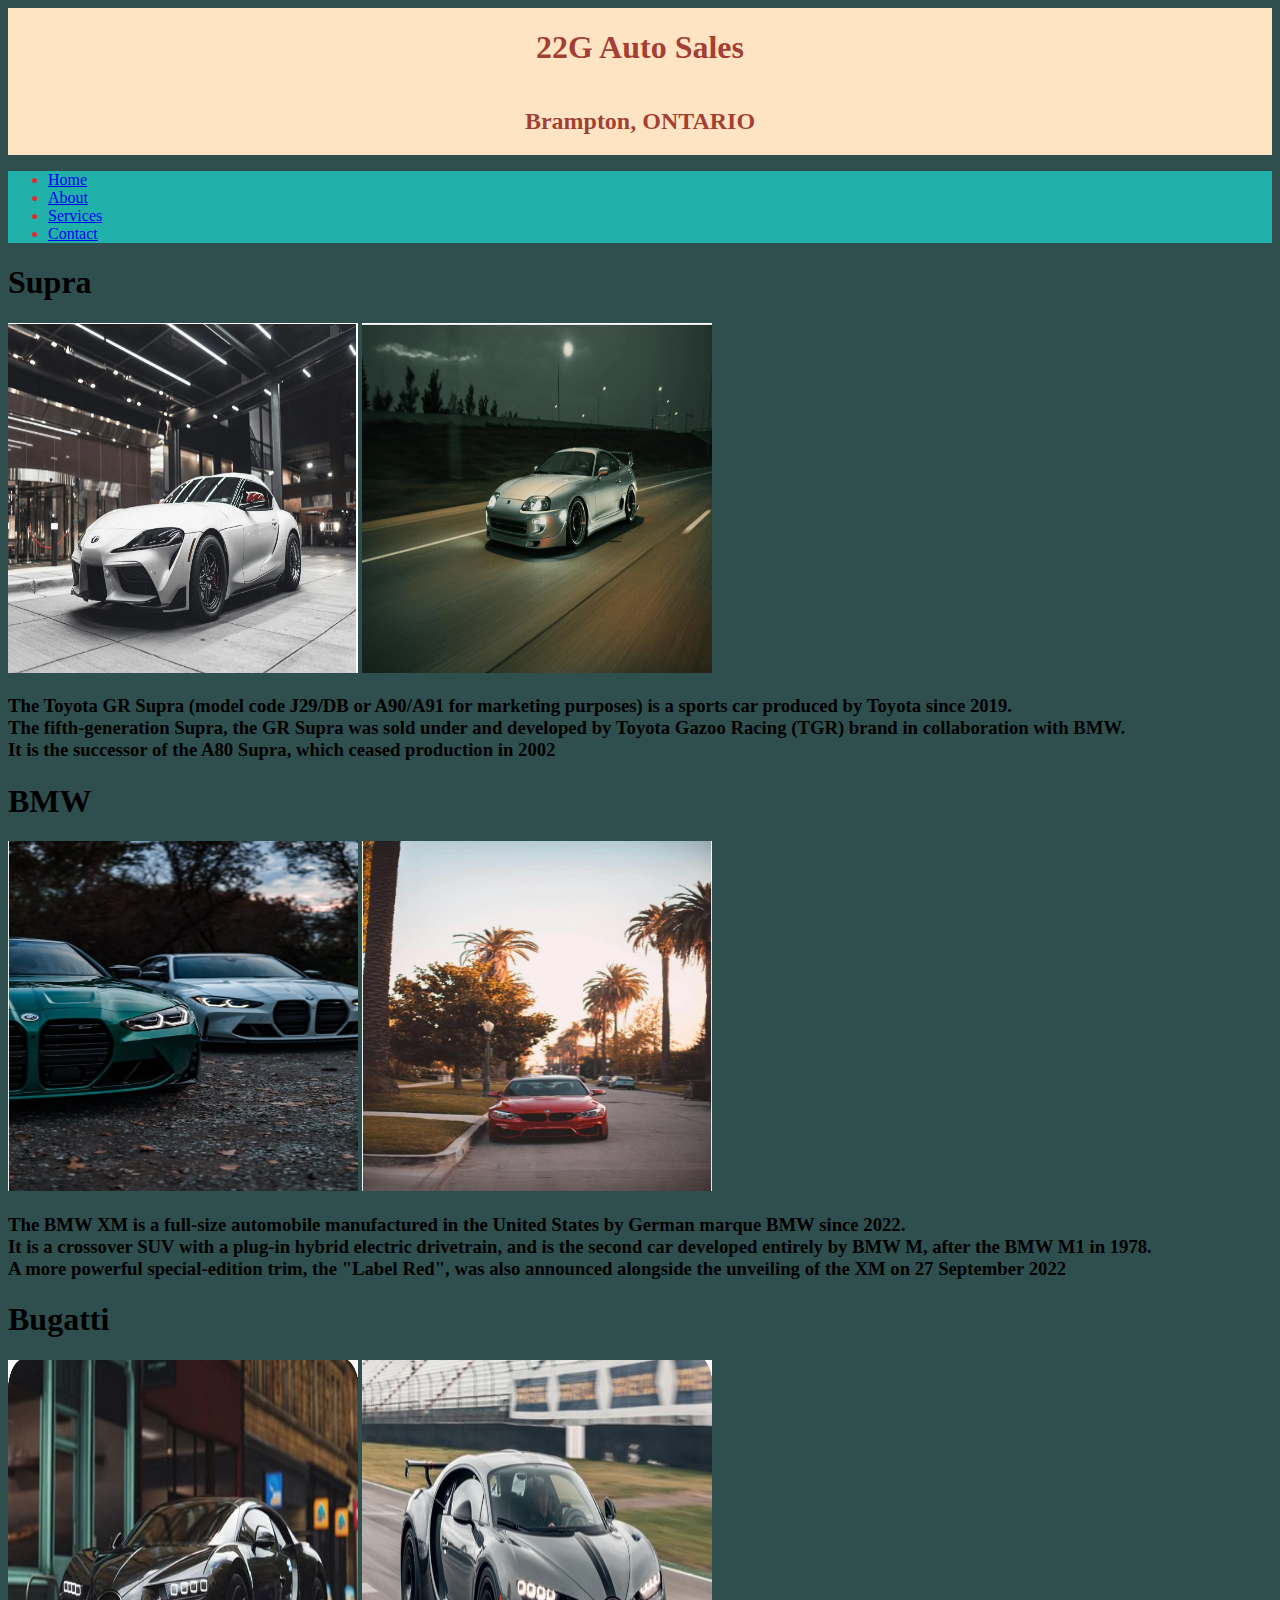
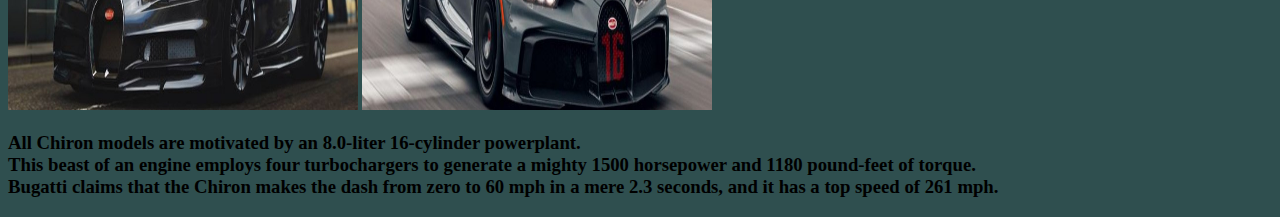
==== about.html @ 1f29fa65 "Add files via upload" ====
<!DOCTYPE html>
<html lang="en">
<head>
<meta charset="UTF-8">
<meta name="viewport" content="width=device-width, initial-scale=1.0">
<link rel="stylesheet" href="style.css">
<title>CAR DEALERS</title>
</head>
<body>
    <header>
        <h1 style="color: rgba(139, 17, 12, 0.806)">22G Auto Sales </h1>
        <h2 style="color: rgba(139, 17, 12, 0.806)">Brampton, ONTARIO</h2>
    </header>
<nav>
<ul>
<li><a href="index.html">Home</a></li>
<li><a href="about.html">About</a></li>
<li><a href="services.html">Services</a></li>
<li><a href="contact.html">Contact</a></li>
</ul>
</nav>
<section></section>
<h1>Supra</h1>
    <img src="supra1.jpg" alt="supra" height="350px" width="350px">
    <img src="supra2.jpg" alt="supra" height="350px" width="350px">
</section >
<aside>
    <h3>The Toyota GR Supra (model code J29/DB or A90/A91 for marketing purposes) is a sports car produced by Toyota since 2019. <br>The fifth-generation Supra, the GR Supra was sold under and developed by Toyota Gazoo Racing (TGR) brand in collaboration with BMW. <br> It is the successor of the A80 Supra, which ceased production in 2002</h3>
</aside>
    <h1>BMW</h1>
    <img src="bmw1.jpg" alt="BMW" height="350px" width="350px">
    <img src="bmw2.jpg" alt="BMW" height="350px" width="350px">
    <h3>The BMW XM is a full-size automobile manufactured in the United States by German marque BMW since 2022. <br> It is a crossover SUV with a plug-in hybrid electric drivetrain, and is the second car developed entirely by BMW M, after the BMW M1 in 1978. <br> A more powerful special-edition trim, the "Label Red", was also announced alongside the unveiling of the XM on 27 September 2022</h3>
    <h1>Bugatti</h1>
    <img src="b1.jpg" alt="Bugatti" height="350px" width="350px">
    <img src="b2.jpg" alt="Bugatti" height="350px" width="350px">
    <h3>All Chiron models are motivated by an 8.0-liter 16-cylinder powerplant. <br> This beast of an engine employs four turbochargers to generate a mighty 1500 horsepower and 1180 pound-feet of torque. <br> Bugatti claims that the Chiron makes the dash from zero to 60 mph in a mere 2.3 seconds, and it has a top speed of 261 mph.</h3>
</body>
</html>
---- style.css ----
body
{
    background-color: darkslategrey;
}
nav{
    background-color: lightseagreen;
    color: rgb(224, 44, 44);
}
header
{
	background-color: bisque;
	text-align: center;
	display: flex;
	flex-direction: column;
}
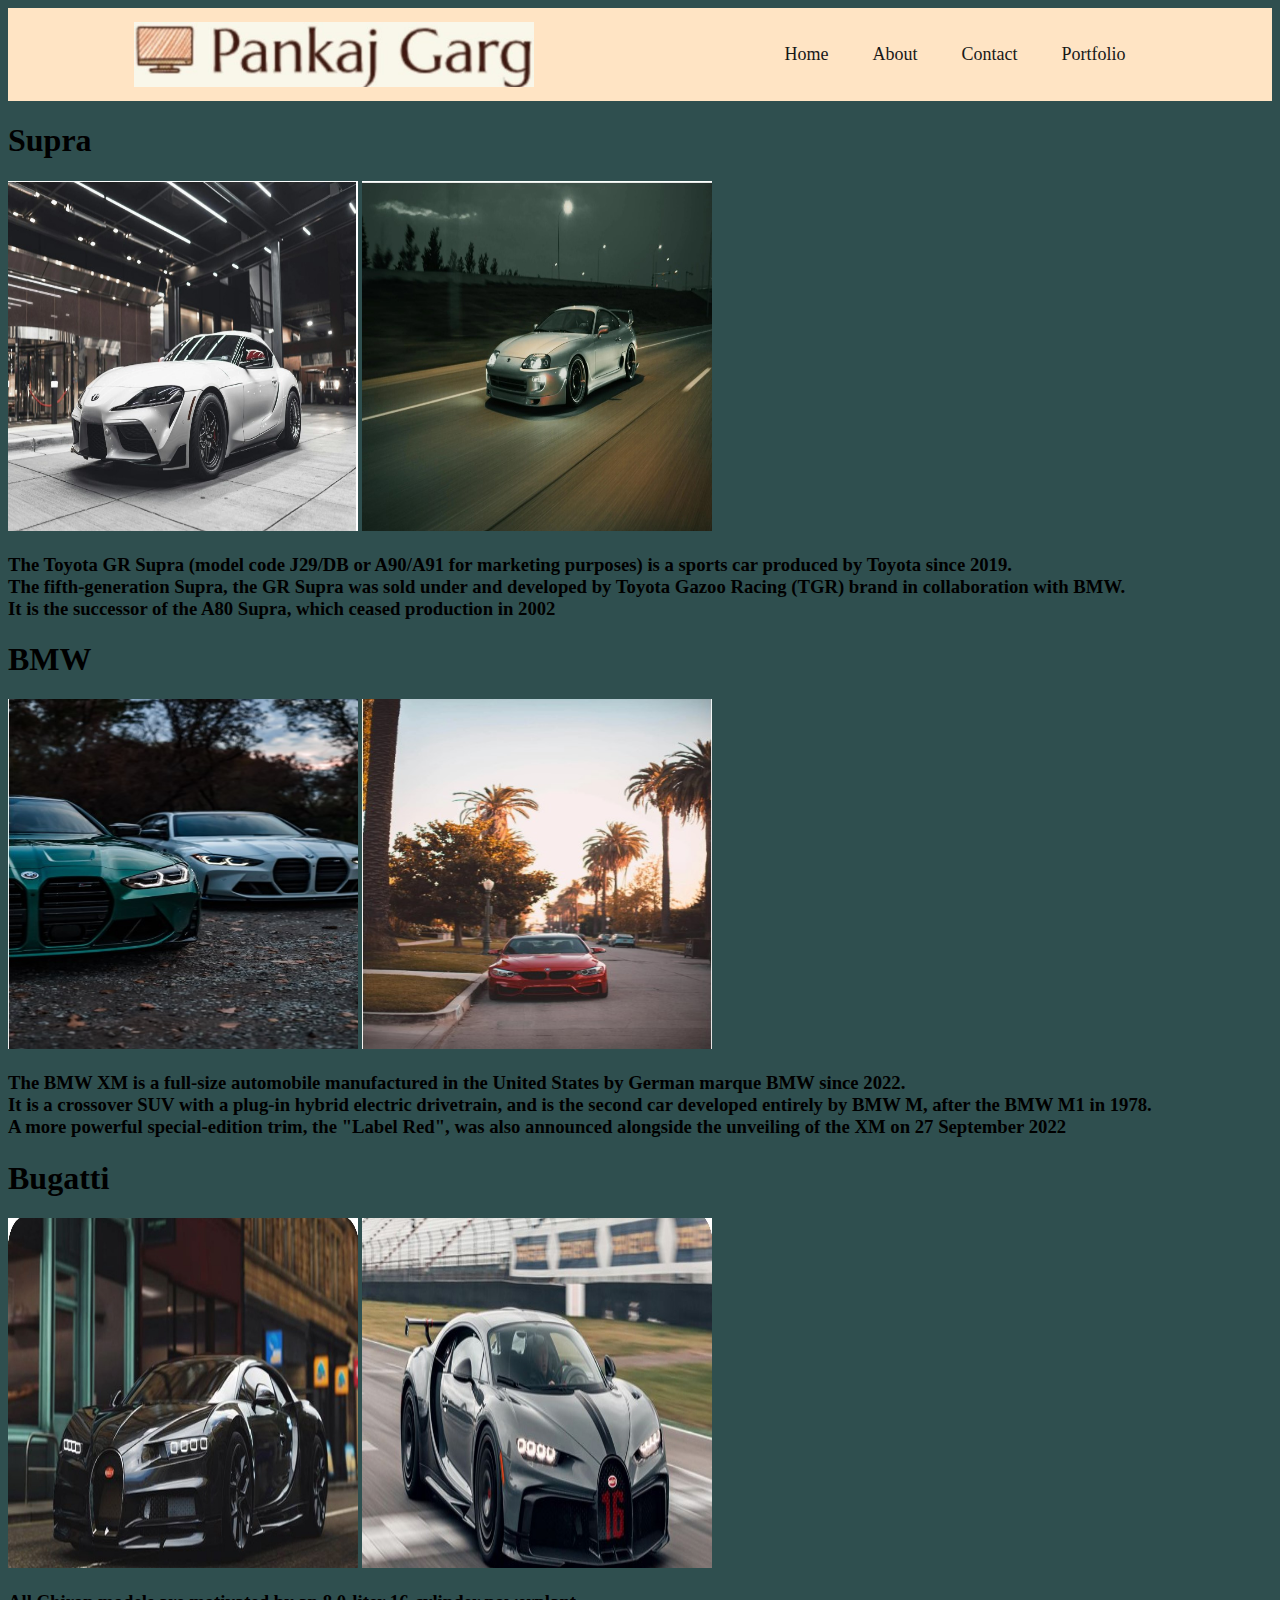
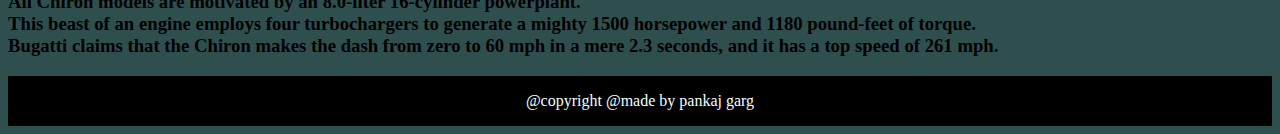
==== commit e79a4731: "Add files via upload" ====
--- a/about.html
+++ b/about.html
@@ -8,18 +8,18 @@
 </head>
 <body>
     <header>
-        <h1 style="color: rgba(139, 17, 12, 0.806)">22G Auto Sales </h1>
-        <h2 style="color: rgba(139, 17, 12, 0.806)">Brampton, ONTARIO</h2>
+        <div class="container">
+            <nav>
+                <img src="logo.jpg" class="logo">
+                <ul>
+                    <li><a href="index.html">Home</a></li>
+                    <li><a href="about.html">About</a></li>
+                    <li><a href="contact.html">Contact</a></li>
+                    <li><a href="services.html">Portfolio</a></li>
+                </ul>
+            </nav>
+        </div>
     </header>
-<nav>
-<ul>
-<li><a href="index.html">Home</a></li>
-<li><a href="about.html">About</a></li>
-<li><a href="services.html">Services</a></li>
-<li><a href="contact.html">Contact</a></li>
-</ul>
-</nav>
-<section></section>
 <h1>Supra</h1>
     <img src="supra1.jpg" alt="supra" height="350px" width="350px">
     <img src="supra2.jpg" alt="supra" height="350px" width="350px">
@@ -35,6 +35,9 @@
     <img src="b1.jpg" alt="Bugatti" height="350px" width="350px">
     <img src="b2.jpg" alt="Bugatti" height="350px" width="350px">
     <h3>All Chiron models are motivated by an 8.0-liter 16-cylinder powerplant. <br> This beast of an engine employs four turbochargers to generate a mighty 1500 horsepower and 1180 pound-feet of torque. <br> Bugatti claims that the Chiron makes the dash from zero to 60 mph in a mere 2.3 seconds, and it has a top speed of 261 mph.</h3>
+    <footer>
+        <p style="color: azure;">@copyright       @made by pankaj garg</p>
+    </footer>
 </body>
 </html>
     --- a/style.css
+++ b/style.css
@@ -1,10 +1,6 @@
 body
 {
     background-color: darkslategrey;
-}
-nav{
-    background-color: lightseagreen;
-    color: rgb(224, 44, 44);
 }
 header
 {
@@ -13,3 +9,39 @@
 	display: flex;
 	flex-direction: column;
 }
+.container{
+    padding: 10px 10%;
+}
+nav{
+    display: flex;
+    align-items: center;
+    justify-content: space-between;
+    flex-wrap: wrap;
+}
+.logo{
+    width: 400px;
+}
+nav ul li {
+    display: inline-block;
+    list-style: none;
+    margin: 10px 20px ;
+}
+nav ul li a {
+    color: rgb(24, 24, 24);
+    text-decoration: none;
+    font-size: 18px;
+    position: relative;
+}
+main{
+    align-items: center;
+    align-items: flex-start;
+    background-image: url(b1.jpg);
+    width: 99%;
+    height: 580px;
+}
+footer{
+    background-color: black;
+	text-align: center;
+	display: flex;
+	flex-direction: column;
+}
